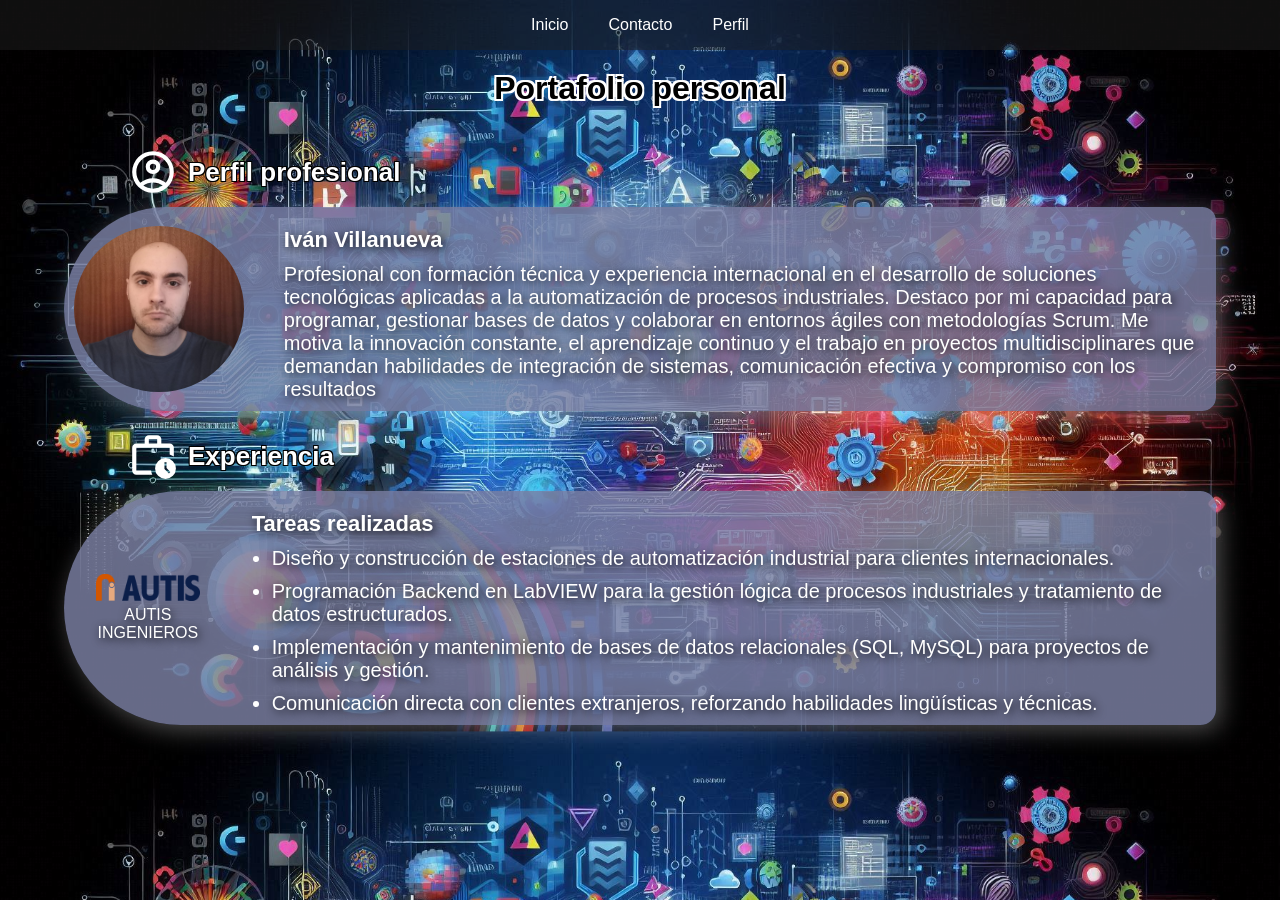
==== pages/profile.html @ 91939414 "Añadidos detalles iniciales y secciones de Perfil profesional y Experiencia" ====
<!DOCTYPE html>
<html lang="es">
<head>
	<meta charset="UTF-8">
	<meta name="viewport" content="width=device-width, initial-scale=1.0">
	<title>Portafolio de Ivan Villanueva</title>
	<link rel="stylesheet" type="text/css" href="../css/styles_profile.css">
</head>
<body>
	<header>
		<nav>
			<ul>
				<a href="#">Inicio</a>
				<a href="#">Contacto</a>
				<a href="#">Perfil</a
			</ul>
		</nav>
	</header>
	<h1>Portafolio personal</h1>
	<main>
		<div class="section_title">
			<img src="../img/profile_icon.svg" alt="" class="section_icon">
			<h2>Perfil profesional</h2>
		</div>

		<div class="profile">
			<img src="../img/Foto Ivan.jpeg" alt="">
			<div>
				<h3>Iván Villanueva</h3>
				<p>
					Profesional con formación técnica y experiencia internacional en 
					el desarrollo de soluciones tecnológicas aplicadas a la 
					automatización de procesos industriales. Destaco por mi 
					capacidad para programar, gestionar bases de datos y colaborar 
					en entornos ágiles con metodologías Scrum. Me motiva la 
					innovación constante, el aprendizaje continuo y el trabajo en 
					proyectos multidisciplinares que demandan habilidades de 
					integración de sistemas, comunicación efectiva y compromiso 
					con los resultados
				</p>
			</div>
		</div>
		<div class="section_title">
			<img src="../img/experience_icon.svg" alt="" class="section_icon">
			<h2>Experiencia</h2>
		</div>

		<div class="experience">
			<div>
				<img src="../img/autis_logo.png" alt="" class="autis_logo">
				<p>AUTIS INGENIEROS</p>	
			</div>

			<div>
				<h3>Tareas realizadas</h3>
				<ul>
					<li>
						Diseño y construcción de estaciones de automatización 
						industrial para clientes internacionales.
					</li>
					<li>
						Programación Backend en LabVIEW para la gestión lógica de 
						procesos industriales y tratamiento de datos estructurados.
					</li>
					<li>
						Implementación y mantenimiento de bases de datos 
						relacionales (SQL, MySQL) para proyectos de análisis y 
						gestión.
					</li>
					<li>
						Comunicación directa con clientes extranjeros, reforzando 
						habilidades lingüísticas y técnicas.
					</li>
				</ul>

			</div>

		</div>
		<!--
		<section>
			¿Que información adicional desea consultar?
			<select name="selector" id="selector">
				<option value="Experiencia">Experiencia laboral</option>
				<option value="Estudios">Estudios</option>
				<option value="Proyectos">Proyectos personales</option>
			</select>
		</section>
		-->
	</main>
	<footer></footer>
	
</body>
</html>
---- css/styles_profile.css ----
*{
	box-sizing: border-box;
	margin: 0;
	padding: 0;
}

body{
	font-family: sans-serif;
	display: flex;
	flex-direction: column;
	justify-content: center;
	background: url("../img/fondo_pantalla.jpeg");
	background-size: cover;
	color: white;
	text-shadow: 2px 2px 10px black;
}

.profile, .experience{
	background-color: rgba(125, 130, 165, 0.82);
	display: flex;
	width: 90%;
	margin: auto;
	border-radius: 20px;
	border-top-left-radius: 150px;
	border-bottom-left-radius: 150px;
	align-items: center;
	padding: 10px;
	box-shadow: rgba(255, 255, 255, 0.3) 5px 5px 25px;
}

h3 + p{
	font-size: 20px;
}

h3{
	margin: 10px 0;
	font-size: 22px;
}

.profile img{
	width: 15%;
	border-radius: 50%;
}

.profile div{
	margin-left: 40px;
}

h1{
	margin: 20px 0;
	text-align: center;
	color: black;
  	text-shadow: -2px -2px 0 white,
               2px -2px 0 white,
              -2px  2px 0 white,
               2px  2px 0 white;
}

h2{
	font-size: 26px;
  	text-shadow: -1px -1px 0 black,
       1px -1px 0 black,
      -1px  1px 0 black,
       1px  1px 0 black;
}

main{
	display: flex;
	flex-direction: column;
	justify-content: center;
}

nav ul{
	background-color: rgba(30,30,30,0.5);
	height: 50px;
	display: flex;
	align-items: center;
	justify-content: center;
}

nav ul a{
	text-decoration: none;
	text-shadow: none;
	margin: 0px 20px;
	color: white;
}

.autis_logo{
	width: 70%;
	margin: auto;
}

.section_icon{
	width: 50px;
}

.section_title{
	margin-bottom: 10px;
	margin-left: 10%;
    margin-top: 20px;
    display: flex;
    align-items: center;
    gap: 10px;
 }

 .experience div:first-child{
	display: flex;
	flex-direction: column;
	width: 15%;
	gap:5px;
	text-align: center;
	justify-content: center;
	margin-right: 30px;
}

.experience li{
	margin-left: 20px;
	font-size: 20px;
}

.experience ul{
	display: flex;
	flex-direction: column;
	gap: 10px;
}
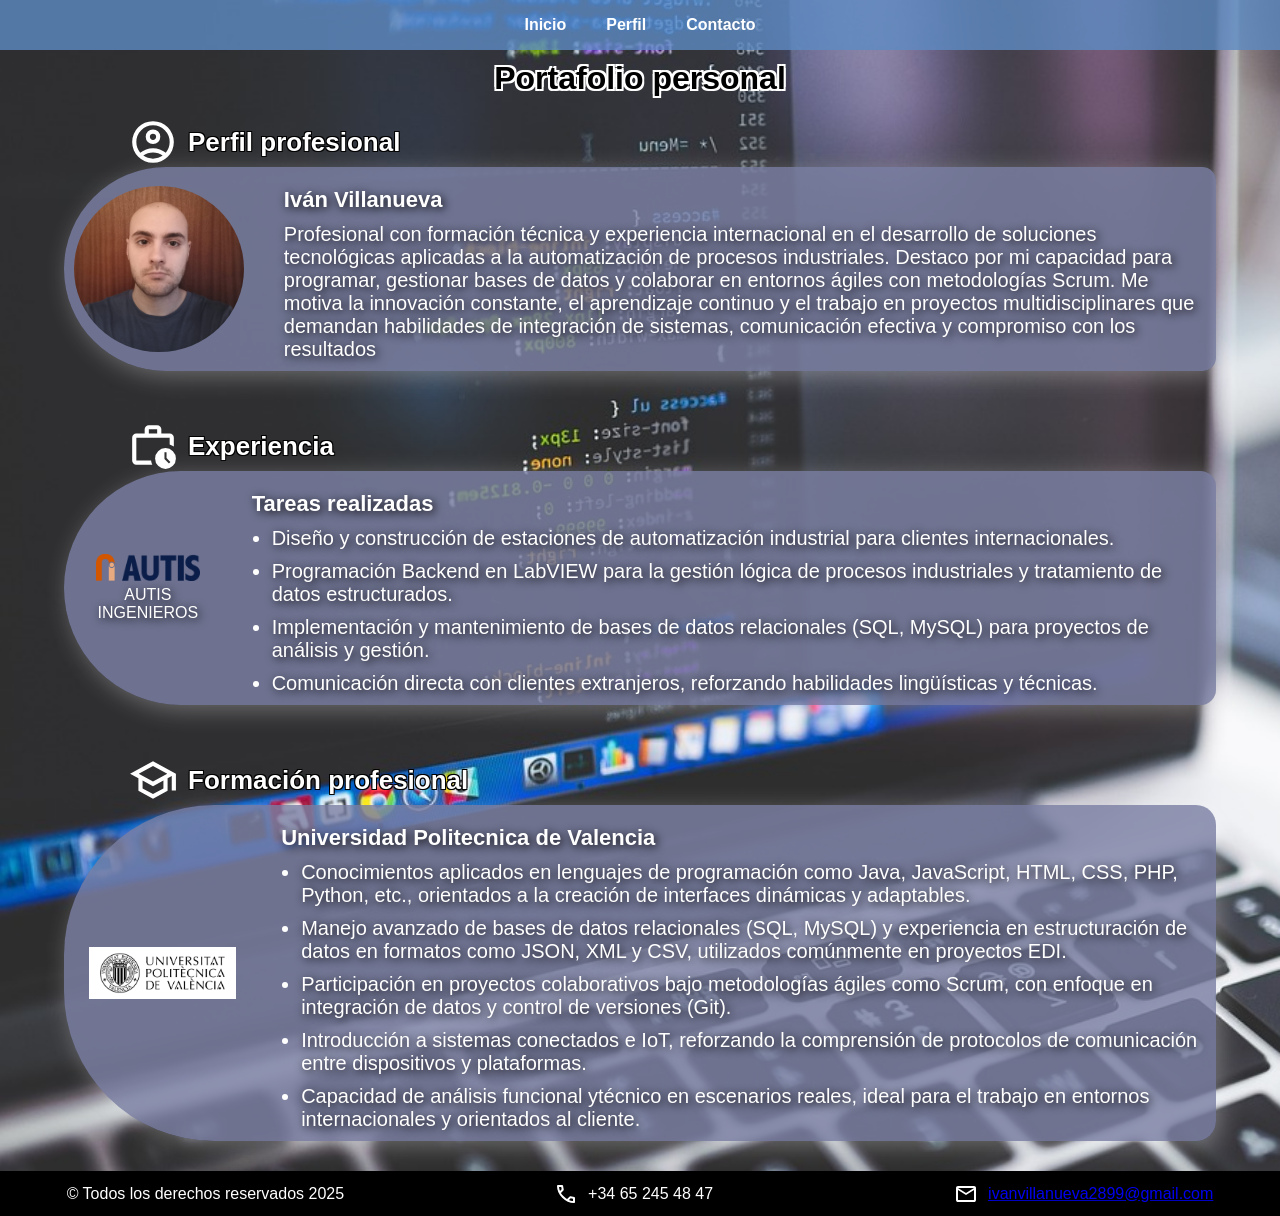
==== commit 10ca301e: "Añadida seccion de formacion, contenido del footer y modificacion general del diseño" ====
--- a/pages/profile.html
+++ b/pages/profile.html
@@ -10,9 +10,9 @@
 	<header>
 		<nav>
 			<ul>
-				<a href="#">Inicio</a>
+				<a href="../index.html">Inicio</a>
+				<a href="#">Perfil</a>
 				<a href="#">Contacto</a>
-				<a href="#">Perfil</a
 			</ul>
 		</nav>
 	</header>
@@ -76,6 +76,45 @@
 			</div>
 
 		</div>
+		<div class="section_title">
+			<img src="../img/studies_icon.svg" alt="" class="section_icon">
+			<h2>Formación profesional</h2>
+		</div>
+
+		<div class="studies">
+			<img src="../img/logo_UPV.jpg" alt="" class="logo_UPV">
+			<div>
+				<h3>Universidad Politecnica de Valencia</h3>
+				<ul>
+					<li>
+						Conocimientos aplicados en lenguajes de programación como 
+						Java, JavaScript, HTML, CSS, PHP, Python, etc., orientados a la 
+						creación de interfaces dinámicas y adaptables.
+					</li>
+					<li>
+						Manejo avanzado de bases de datos relacionales (SQL, 
+						MySQL) y experiencia en estructuración de datos en formatos 
+						como JSON, XML y CSV, utilizados comúnmente en proyectos 
+						EDI.
+					</li>
+					<li>
+						Participación en proyectos colaborativos bajo metodologías 
+						ágiles como Scrum, con enfoque en integración de datos y 
+						control de versiones (Git).
+					</li>
+					<li>
+						Introducción a sistemas conectados e IoT, reforzando la 
+						comprensión de protocolos de comunicación entre 
+						dispositivos y plataformas.
+					</li>
+					<li>
+						Capacidad de análisis funcional ytécnico en escenarios reales, 
+						ideal para el trabajo en entornos internacionales y orientados 
+						al cliente.	
+					</li>
+				</ul>
+			</div>
+		</div>
 		<!--
 		<section>
 			¿Que información adicional desea consultar?
@@ -87,7 +126,18 @@
 		</section>
 		-->
 	</main>
-	<footer></footer>
+	<footer>
+		© Todos los derechos reservados 2025
+		<div>
+			<img src="../img/call_icon.svg" alt="phone icon" class="footer_image">
+			+34 65 245 48 47	
+		</div>
+		<div>
+			<img src="../img/mail_icon.svg" alt="" class="footer_image">
+			<a href="mailto:ivanvillanueva2899@gmail.com">ivanvillanueva2899@gmail.com</a>
+		</div>
+
+	</footer>
 	
 </body>
 </html>
--- a/css/styles_profile.css
+++ b/css/styles_profile.css
@@ -1,21 +1,21 @@
 *{
+	padding: 0;
+	margin: 0;
 	box-sizing: border-box;
-	margin: 0;
-	padding: 0;
+	font-family: sans-serif;
 }
 
 body{
-	font-family: sans-serif;
 	display: flex;
 	flex-direction: column;
 	justify-content: center;
-	background: url("../img/fondo_pantalla.jpeg");
+	background: url("../img/fondo_pantalla5.jpg");
 	background-size: cover;
 	color: white;
 	text-shadow: 2px 2px 10px black;
 }
 
-.profile, .experience{
+.profile, .experience, .studies{
 	background-color: rgba(125, 130, 165, 0.82);
 	display: flex;
 	width: 90%;
@@ -26,6 +26,7 @@
 	align-items: center;
 	padding: 10px;
 	box-shadow: rgba(255, 255, 255, 0.3) 5px 5px 25px;
+	margin-bottom: 30px;
 }
 
 h3 + p{
@@ -47,7 +48,7 @@
 }
 
 h1{
-	margin: 20px 0;
+	margin: 60px 0 0 0;
 	text-align: center;
 	color: black;
   	text-shadow: -2px -2px 0 white,
@@ -70,8 +71,17 @@
 	justify-content: center;
 }
 
+header{
+	height: 50px;
+	position: fixed;
+	top: 0;
+	width: 100%;
+	background-color: rgba(94, 139, 196, .8);
+	margin-bottom: 50px;
+}
+
 nav ul{
-	background-color: rgba(30,30,30,0.5);
+
 	height: 50px;
 	display: flex;
 	align-items: center;
@@ -83,6 +93,7 @@
 	text-shadow: none;
 	margin: 0px 20px;
 	color: white;
+	font-weight: bold;
 }
 
 .autis_logo{
@@ -95,7 +106,7 @@
 }
 
 .section_title{
-	margin-bottom: 10px;
+	margin-bottom: 0;
 	margin-left: 10%;
     margin-top: 20px;
     display: flex;
@@ -123,3 +134,43 @@
 	flex-direction: column;
 	gap: 10px;
 }
+
+.logo_UPV{
+	width: 13%;
+	margin: 0 15px;
+}
+
+.studies li{
+	font-size: 20px;
+	margin-left: 20px;
+}
+
+.studies div{
+	margin-left: 30px;
+}
+
+.studies ul{
+	display: flex;
+	flex-direction: column;
+	gap: 10px;
+}
+
+footer{
+	background-color: rgba(0,0,0, 1);
+	display: flex;
+	justify-content: center;
+	align-items: center;
+	gap: 200px;
+	height: 5vh;
+}
+
+footer div{
+	display: flex;
+	align-items: center;
+	min-width: 200px;
+}
+
+.footer_image{
+	height: : 10%;
+	margin: 0 10px;
+}
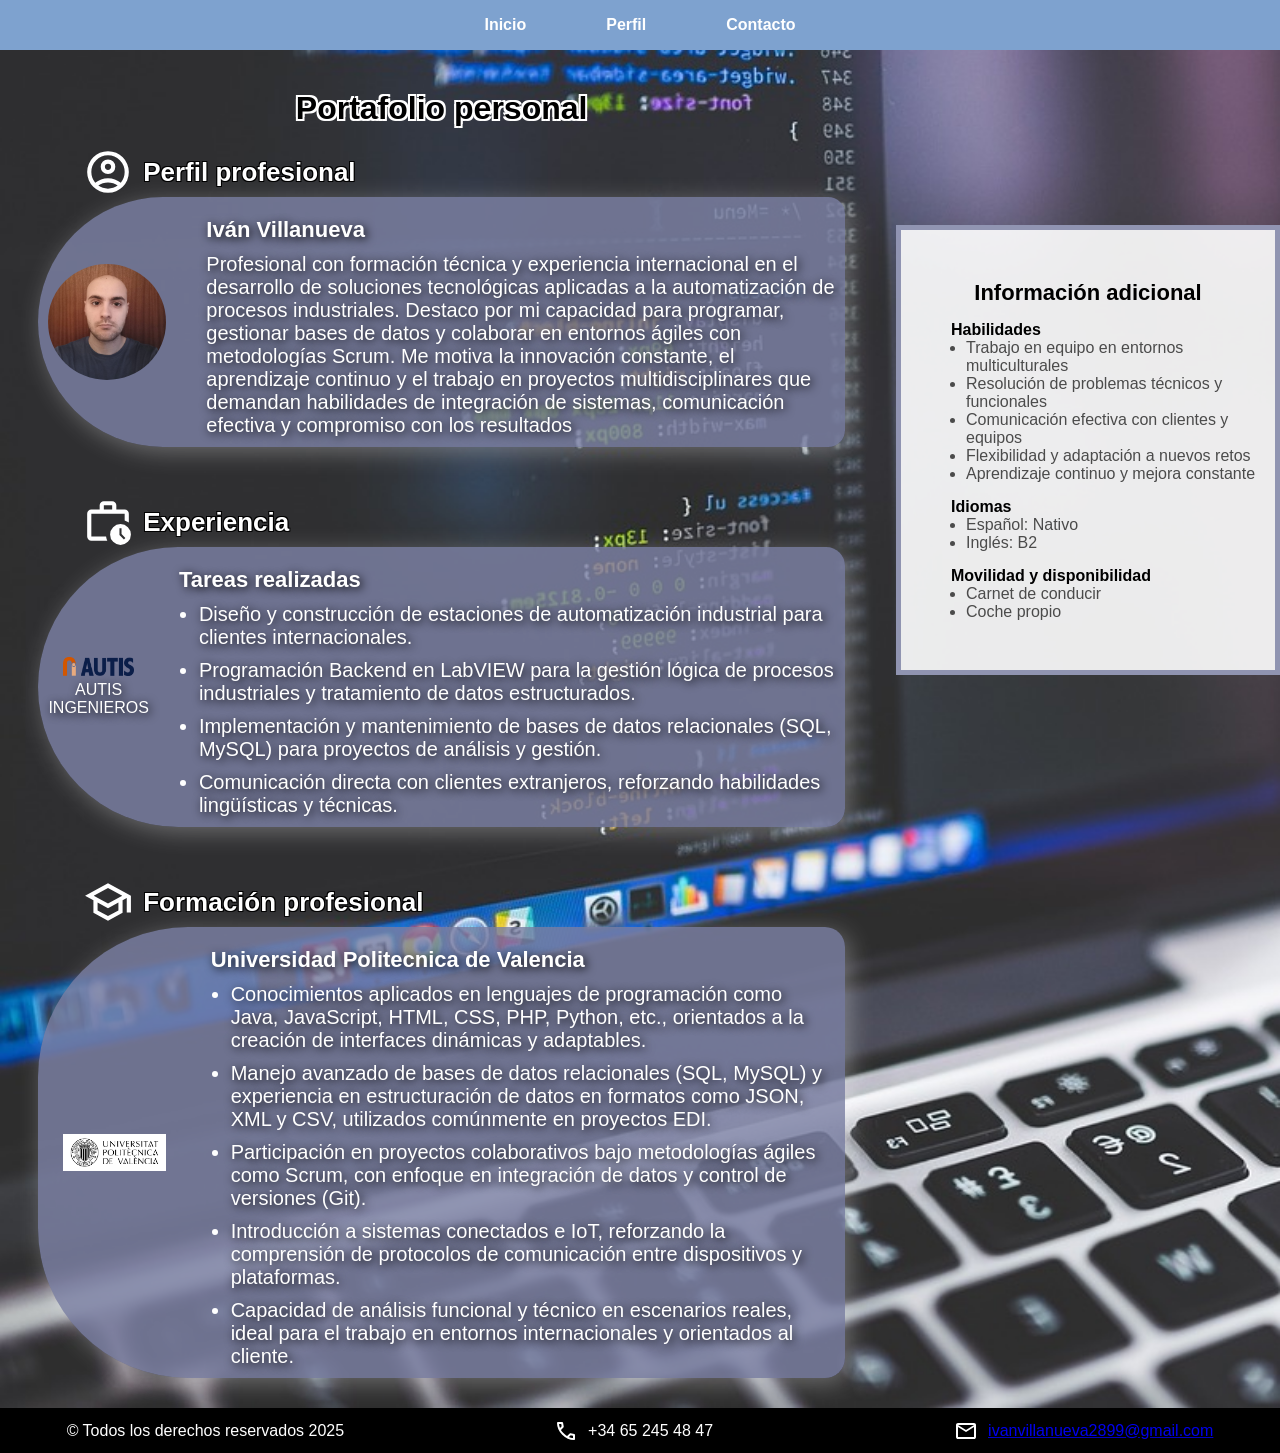
==== commit 64fbcf9a: "Añadido aside con informacion adicional" ====
--- a/pages/profile.html
+++ b/pages/profile.html
@@ -10,36 +10,46 @@
 	<header>
 		<nav>
 			<ul>
-				<a href="../index.html">Inicio</a>
-				<a href="#">Perfil</a>
-				<a href="#">Contacto</a>
+				<li>
+					<a href="../index.html">Inicio</a>
+				</li>
+				<li>
+					<a href="#">Perfil</a>
+				</li>
+				<li>
+					<a href="#">Contacto</a>
+				</li>
 			</ul>
 		</nav>
 	</header>
-	<h1>Portafolio personal</h1>
+	<div class="main-frame">
 	<main>
-		<div class="section_title">
-			<img src="../img/profile_icon.svg" alt="" class="section_icon">
-			<h2>Perfil profesional</h2>
-		</div>
+		<h1>Portafolio personal</h1>
+		<section>
+			<div class="section_title">
+				<img src="../img/profile_icon.svg" alt="" class="section_icon">
+				<h2>Perfil profesional</h2>
+			</div>
 
-		<div class="profile">
-			<img src="../img/Foto Ivan.jpeg" alt="">
-			<div>
-				<h3>Iván Villanueva</h3>
-				<p>
-					Profesional con formación técnica y experiencia internacional en 
-					el desarrollo de soluciones tecnológicas aplicadas a la 
-					automatización de procesos industriales. Destaco por mi 
-					capacidad para programar, gestionar bases de datos y colaborar 
-					en entornos ágiles con metodologías Scrum. Me motiva la 
-					innovación constante, el aprendizaje continuo y el trabajo en 
-					proyectos multidisciplinares que demandan habilidades de 
-					integración de sistemas, comunicación efectiva y compromiso 
-					con los resultados
-				</p>
+			<div class="profile">
+				<img src="../img/Foto Ivan.jpeg" alt="">
+				<div>
+					<h3>Iván Villanueva</h3>
+					<p>
+						Profesional con formación técnica y experiencia internacional en 
+						el desarrollo de soluciones tecnológicas aplicadas a la 
+						automatización de procesos industriales. Destaco por mi 
+						capacidad para programar, gestionar bases de datos y colaborar 
+						en entornos ágiles con metodologías Scrum. Me motiva la 
+						innovación constante, el aprendizaje continuo y el trabajo en 
+						proyectos multidisciplinares que demandan habilidades de 
+						integración de sistemas, comunicación efectiva y compromiso 
+						con los resultados
+					</p>
+				</div>
 			</div>
-		</div>
+		</section>
+		
 		<div class="section_title">
 			<img src="../img/experience_icon.svg" alt="" class="section_icon">
 			<h2>Experiencia</h2>
@@ -108,7 +118,7 @@
 						dispositivos y plataformas.
 					</li>
 					<li>
-						Capacidad de análisis funcional ytécnico en escenarios reales, 
+						Capacidad de análisis funcional y técnico en escenarios reales, 
 						ideal para el trabajo en entornos internacionales y orientados 
 						al cliente.	
 					</li>
@@ -126,6 +136,28 @@
 		</section>
 		-->
 	</main>
+	<aside>
+		<h3>Información adicional</h3>
+		<h4>Habilidades</h4>
+		<ul>
+			<li>Trabajo en equipo en entornos multiculturales</li>
+			<li>Resolución de problemas técnicos y funcionales</li>
+			<li>Comunicación efectiva con clientes y equipos</li>
+			<li>Flexibilidad y adaptación a nuevos retos</li>
+			<li>Aprendizaje continuo y mejora constante</li>
+		</ul>
+		<h4>Idiomas</h4>
+		<ul>
+			<li>Español: Nativo</li>
+			<li>Inglés: B2</li>
+		</ul>
+		<h4>Movilidad y disponibilidad</h4>
+		<ul>
+			<li>Carnet de conducir</li>
+			<li>Coche propio</li>
+		</ul>
+	</aside>
+	</div>
 	<footer>
 		© Todos los derechos reservados 2025
 		<div>
--- a/css/styles_profile.css
+++ b/css/styles_profile.css
@@ -9,10 +9,11 @@
 	display: flex;
 	flex-direction: column;
 	justify-content: center;
-	background: url("../img/fondo_pantalla5.jpg");
-	background-size: cover;
+	
+	
 	color: white;
 	text-shadow: 2px 2px 10px black;
+	height: 100%;
 }
 
 .profile, .experience, .studies{
@@ -48,7 +49,7 @@
 }
 
 h1{
-	margin: 60px 0 0 0;
+	margin: 40px 0 0 0;
 	text-align: center;
 	color: black;
   	text-shadow: -2px -2px 0 white,
@@ -68,12 +69,16 @@
 main{
 	display: flex;
 	flex-direction: column;
-	justify-content: center;
+	justify-content: flex-start;
+	left: -15.5%;
+	width: 70%;
+	position: relative;
 }
 
 header{
 	height: 50px;
 	position: fixed;
+	z-index: 10;
 	top: 0;
 	width: 100%;
 	background-color: rgba(94, 139, 196, .8);
@@ -81,11 +86,23 @@
 }
 
 nav ul{
-
 	height: 50px;
 	display: flex;
 	align-items: center;
 	justify-content: center;
+}
+
+nav li:hover{
+	background-color: rgba(94, 139, 255, .8);
+	transition: background-color .8s;
+}
+
+nav li{
+	list-style: none;
+	height: 100%;
+	display: flex;
+	align-items: center;
+	padding: 0 20px;
 }
 
 nav ul a{
@@ -162,6 +179,8 @@
 	align-items: center;
 	gap: 200px;
 	height: 5vh;
+	position: relative;
+	z-index: 10;
 }
 
 footer div{
@@ -171,6 +190,50 @@
 }
 
 .footer_image{
-	height: : 10%;
+	height: 10%;
 	margin: 0 10px;
+}
+
+.main-frame{
+	display: flex;
+	justify-content: center;
+	height: 100%;
+	background: url("../img/fondo_pantalla5.jpg");
+	background-size: cover;
+	margin-top: 50px;
+}
+
+aside{
+	display: flex;
+	flex-direction: column;
+	justify-content: center;
+	width: 30%;
+	height: 50vh;
+	top: 25%;
+	background-color: rgba(255,255,255,.9);
+	position: fixed;
+	right: 0;
+	text-shadow: none;
+	border: 5px solid rgba(125, 130, 165, 0.82);
+}
+
+h4, aside h3{
+	color: black;
+	text-shadow: none;
+	margin-top: 15px;
+}
+
+aside h3{
+	margin-bottom: 0;
+	margin-top: 0;
+	text-align: center;
+}
+
+h4, aside ul{
+	margin-left: 50px;
+}
+
+aside li{
+	color: rgba(75,75,75);
+	margin-left: 15px;
 }
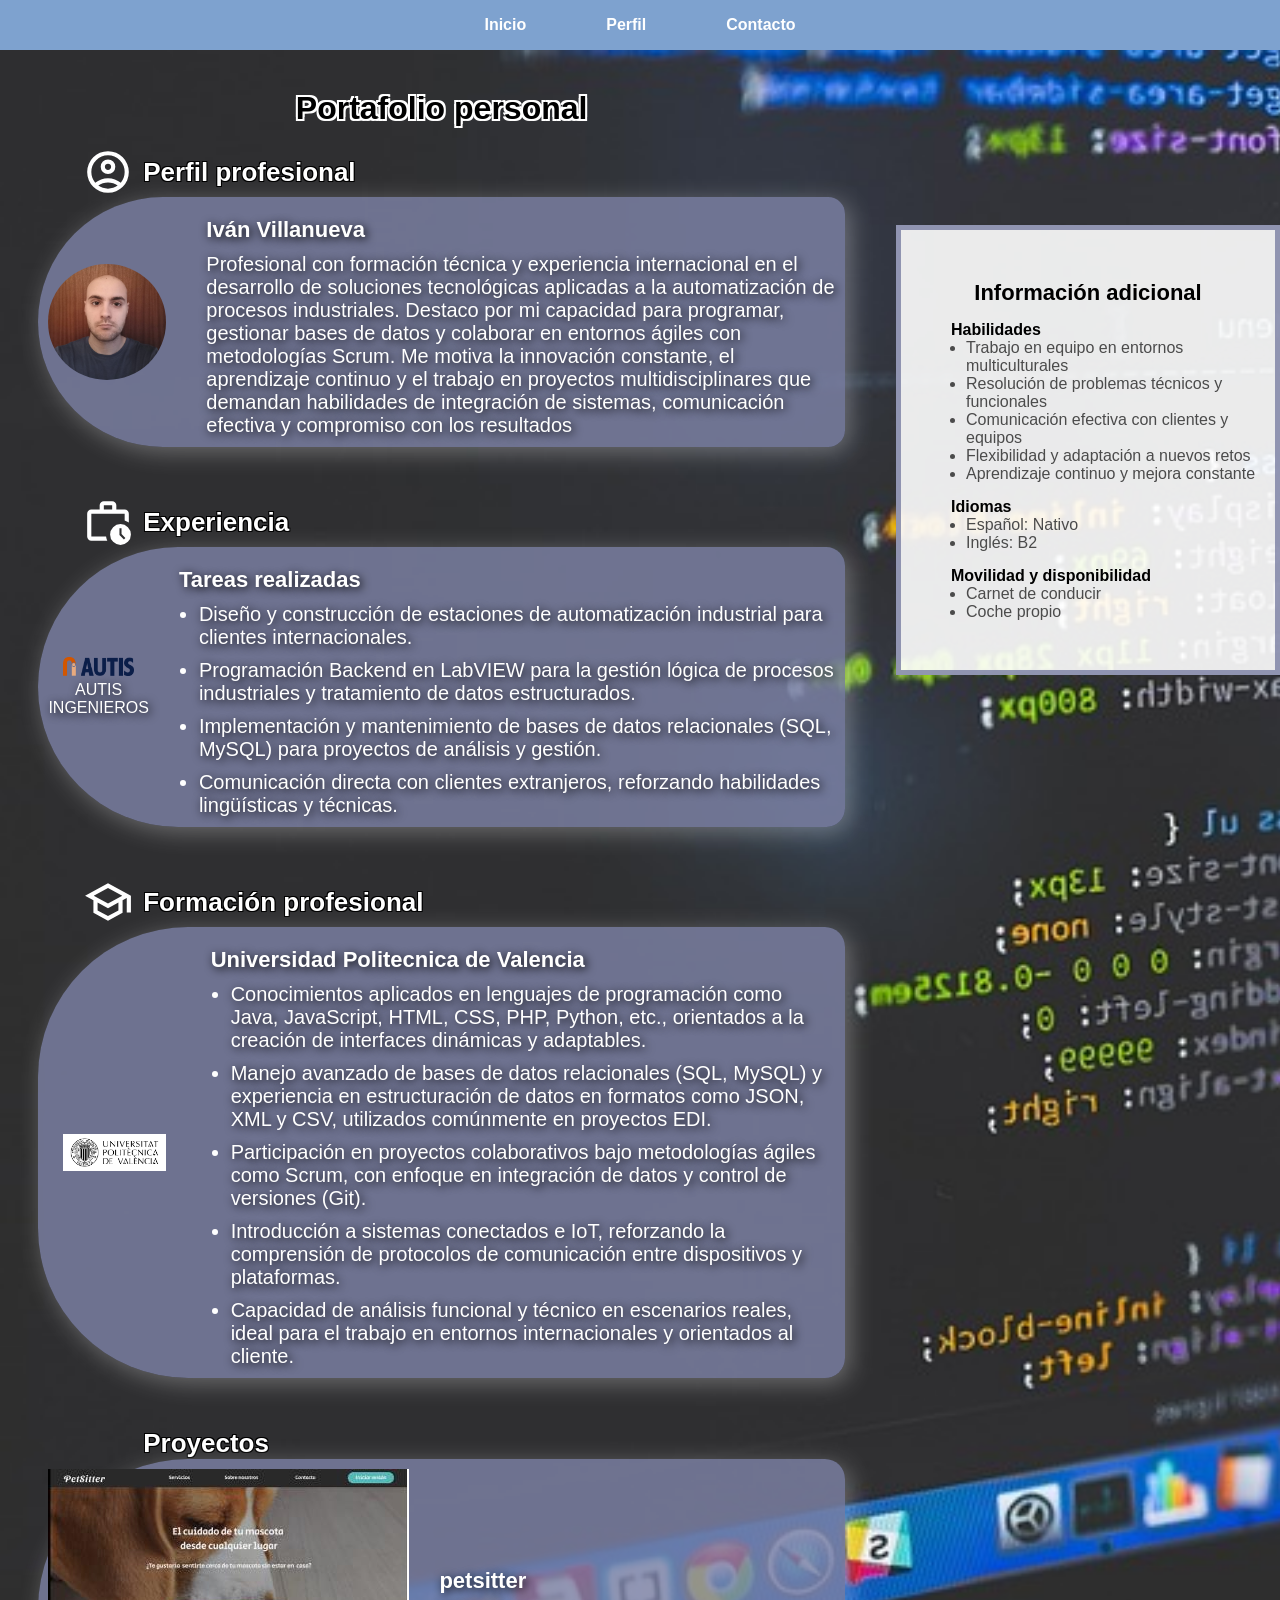
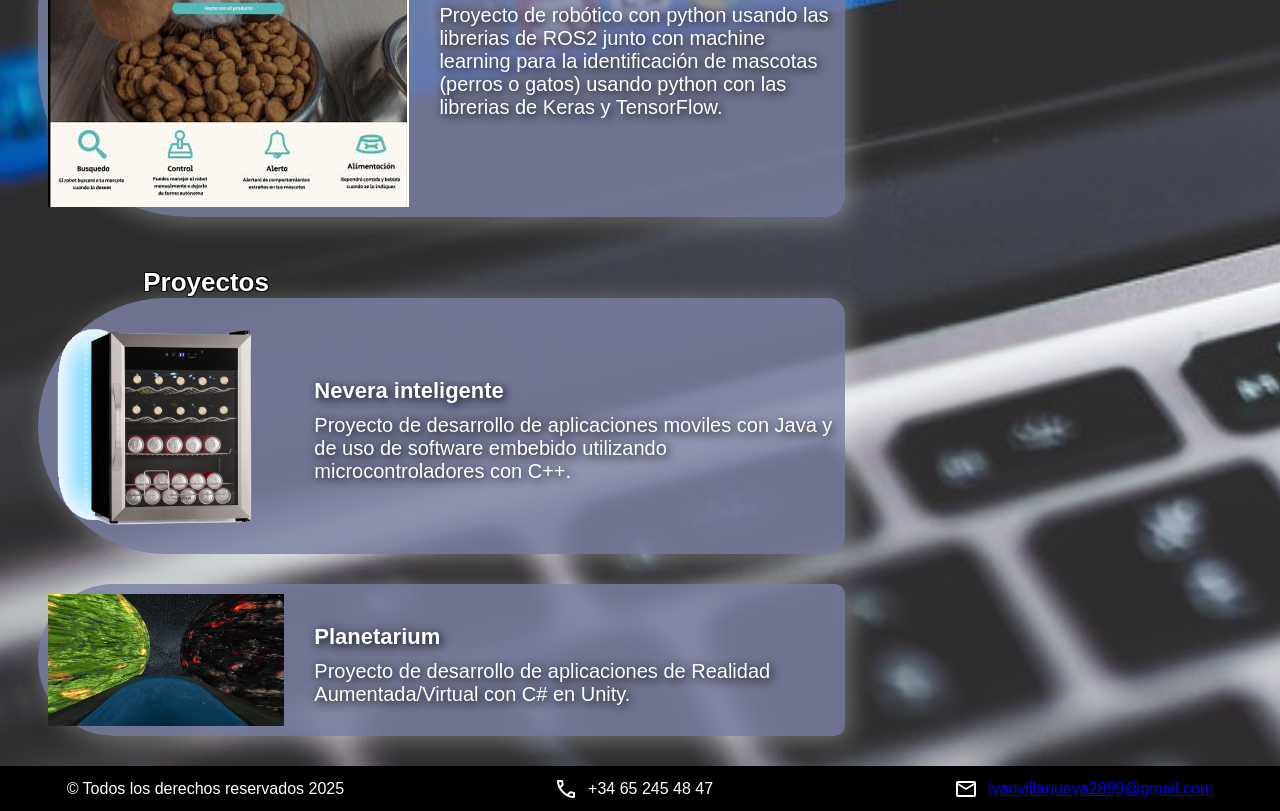
==== commit e3eae7a0: "Añadidos primeros proyectos al portafolio" ====
--- a/pages/profile.html
+++ b/pages/profile.html
@@ -125,16 +125,44 @@
 				</ul>
 			</div>
 		</div>
-		<!--
-		<section>
-			¿Que información adicional desea consultar?
-			<select name="selector" id="selector">
-				<option value="Experiencia">Experiencia laboral</option>
-				<option value="Estudios">Estudios</option>
-				<option value="Proyectos">Proyectos personales</option>
-			</select>
-		</section>
-		-->
+		<div class="section_title">
+			<img src="" alt="" class="section_icon">
+			<h2>Proyectos</h2>
+		</div>
+
+		<div class="studies">
+			<img src="../img/landing_page_petsitter.PNG" alt="" class="landingPagePetsitter">
+			<div>
+				<h3>petsitter</h3>
+				<p>Proyecto de robótico con python usando las librerias de ROS2 junto con machine learning para la identificación de
+					mascotas (perros o gatos) usando python con las librerias de Keras y TensorFlow.
+				</p>
+			</div>
+		</div>
+		<div class="section_title">
+			<img src="" alt="" class="section_icon">
+			<h2>Proyectos</h2>
+		</div>
+
+		<div class="studies">
+			<img src="../img/nevera inteligente.png" alt="" class="img_nevera">
+			<div>
+				<h3>Nevera inteligente</h3>
+				<p>Proyecto de desarrollo de aplicaciones moviles con Java y de uso de software embebido utilizando microcontroladores
+					con C++.
+				</p>
+			</div>
+		</div>
+
+		<div class="studies">
+			<img src="../img/planetarium.PNG" alt="" class="img_nevera">
+			<div>
+				<h3>Planetarium</h3>
+				<p>Proyecto de desarrollo de aplicaciones de Realidad Aumentada/Virtual con C# en Unity.
+				</p>
+			</div>
+		</div>
+
 	</main>
 	<aside>
 		<h3>Información adicional</h3>
--- a/css/styles_profile.css
+++ b/css/styles_profile.css
@@ -236,4 +236,8 @@
 aside li{
 	color: rgba(75,75,75);
 	margin-left: 15px;
+}
+
+.img_nevera{
+	width: 30%;
 }
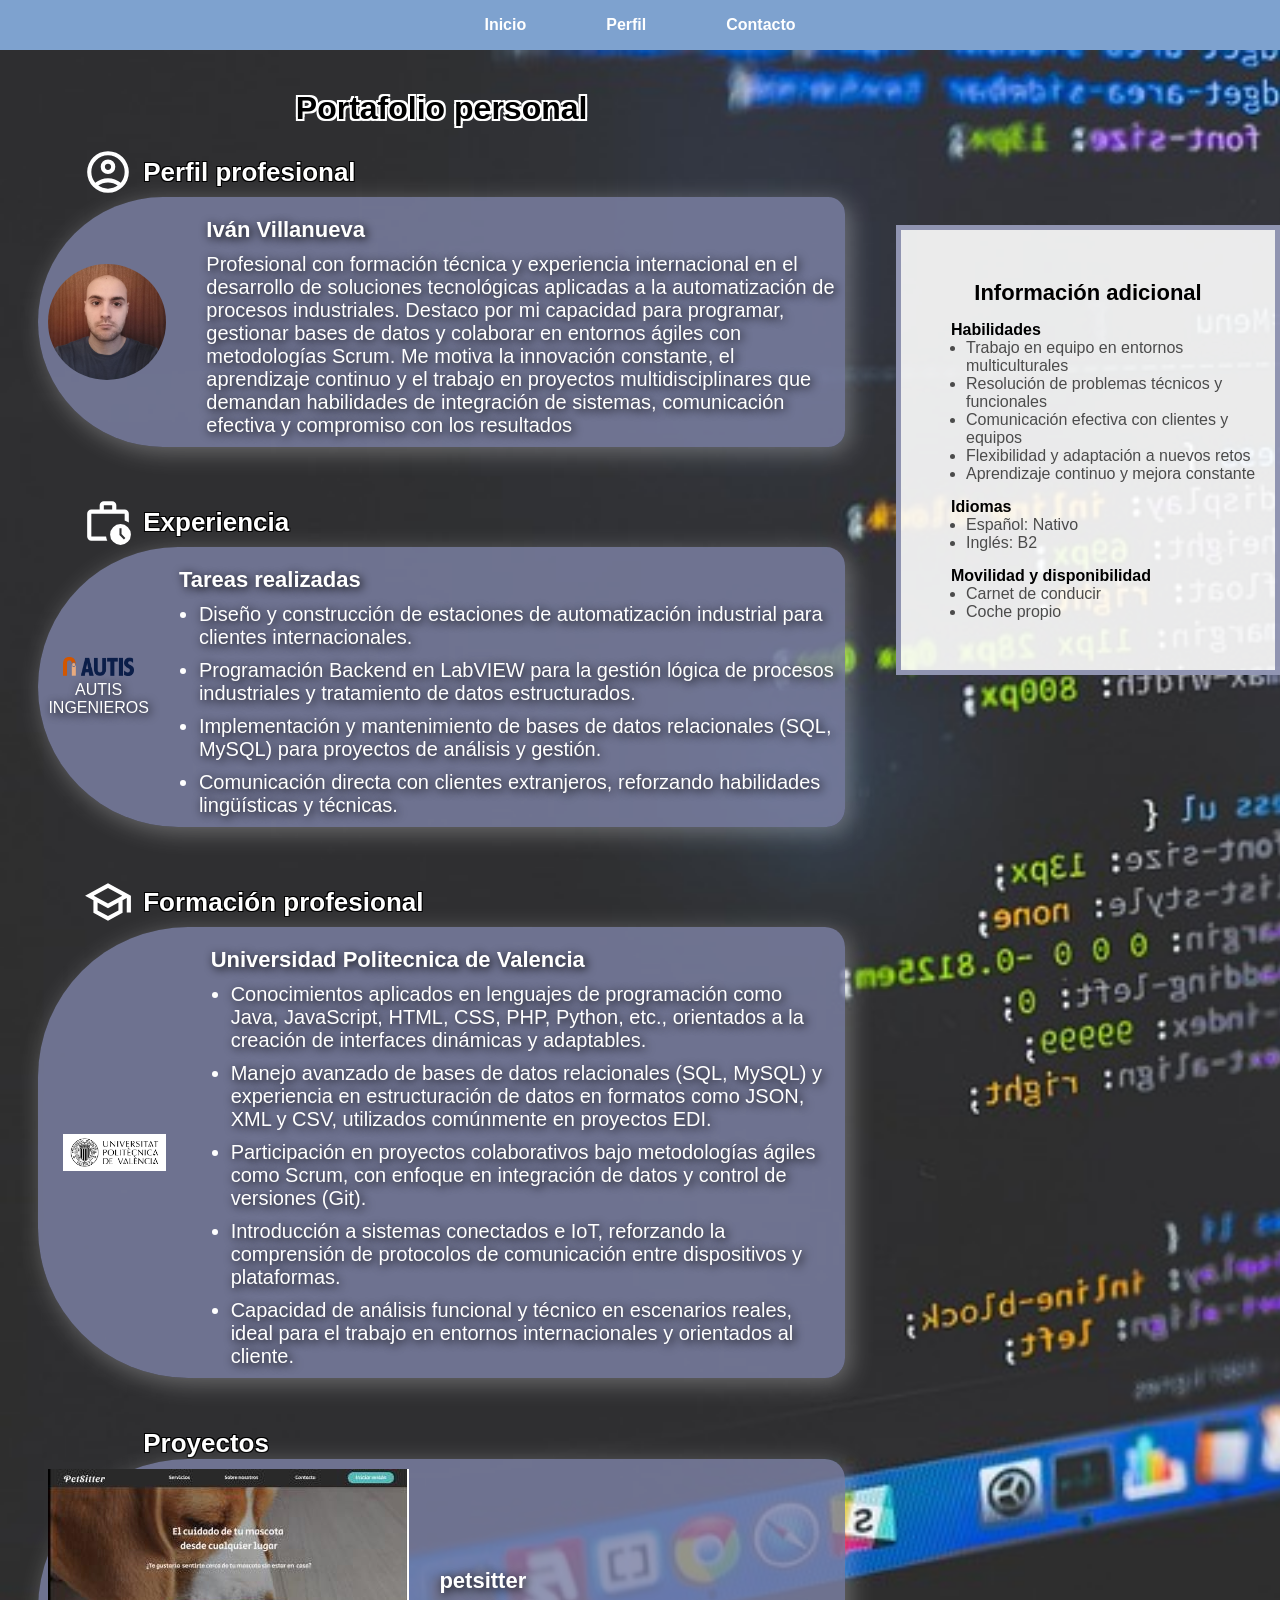
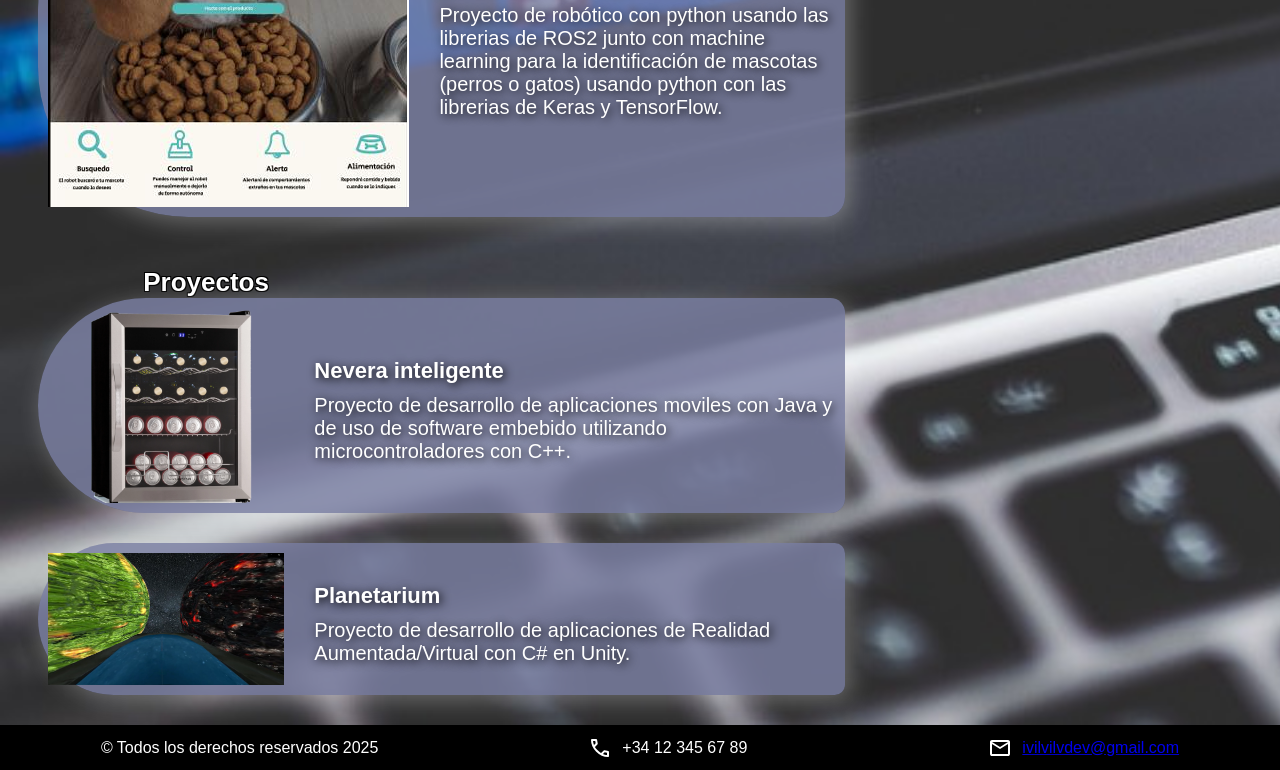
==== commit 5a200984: "Retoques de los primeros proyectos del portafolio" ====
--- a/pages/profile.html
+++ b/pages/profile.html
@@ -190,11 +190,11 @@
 		© Todos los derechos reservados 2025
 		<div>
 			<img src="../img/call_icon.svg" alt="phone icon" class="footer_image">
-			+34 65 245 48 47	
+			+34 12 345 67 89	
 		</div>
 		<div>
 			<img src="../img/mail_icon.svg" alt="" class="footer_image">
-			<a href="mailto:ivanvillanueva2899@gmail.com">ivanvillanueva2899@gmail.com</a>
+			<a href="mailto:ivanvillanueva2899@gmail.com">ivilvilvdev@gmail.com</a>
 		</div>
 
 	</footer>
--- a/css/styles_profile.css
+++ b/css/styles_profile.css
@@ -240,4 +240,57 @@
 
 .img_nevera{
 	width: 30%;
-}+}
+
+.projects{
+	display: flex;
+	flex-direction: column;
+	width: 60%;
+	margin: auto;
+	border-radius: 20px;
+	align-items: center;
+	padding: 10px;
+	box-shadow: rgba(255, 255, 255, 0.3) 5px 5px 25px;
+	margin-bottom: 30px;
+	background-color: rgba(209, 143, 108, 0.82);
+}
+
+.projects div{
+	flex-direction: column;
+}
+
+.projects p{
+	width: 80%;
+	margin-top: 1em;
+}
+
+.projects ul{
+	list-style: none;
+	display: flex;
+	gap: 1em;
+	margin: 0;
+	padding: 0;
+
+}
+
+.projects li{
+	border-radius: 20px;
+	padding: 10px;
+}
+
+.red{
+	background-color: red;
+}
+
+.blue{
+	background-color: blue;
+}
+
+.green{
+	background-color: green;
+}
+
+h5{
+	margin-top: 2em;
+	margin-bottom: 0.5em;
+}
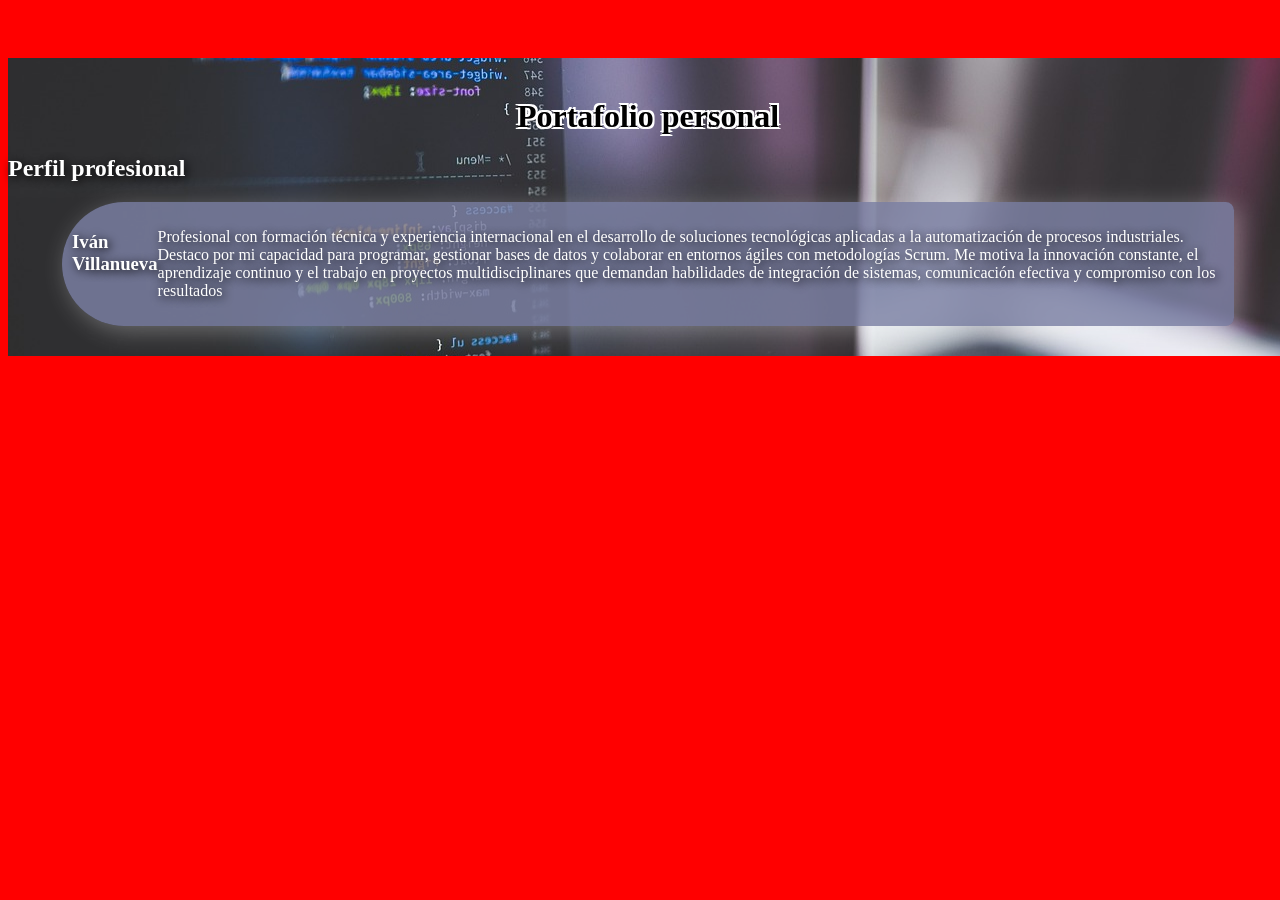
==== commit febbc28e: "Añadido proyecto Pumpkin y mejora del diseño responsive de las tarjetas de los proyectos" ====
--- a/pages/profile.html
+++ b/pages/profile.html
@@ -4,35 +4,19 @@
 	<meta charset="UTF-8">
 	<meta name="viewport" content="width=device-width, initial-scale=1.0">
 	<title>Portafolio de Ivan Villanueva</title>
-	<link rel="stylesheet" type="text/css" href="../css/styles_profile.css">
+	<link rel="stylesheet" type="text/css" href="../css/styles_responsive.css">
 </head>
 <body>
-	<header>
-		<nav>
-			<ul>
-				<li>
-					<a href="../index.html">Inicio</a>
-				</li>
-				<li>
-					<a href="#">Perfil</a>
-				</li>
-				<li>
-					<a href="#">Contacto</a>
-				</li>
-			</ul>
-		</nav>
-	</header>
-	<div class="main-frame">
 	<main>
 		<h1>Portafolio personal</h1>
 		<section>
 			<div class="section_title">
-				<img src="../img/profile_icon.svg" alt="" class="section_icon">
+				<img src="img/profile_icon.svg" alt="" class="section_icon">
 				<h2>Perfil profesional</h2>
 			</div>
 
 			<div class="profile">
-				<img src="../img/Foto Ivan.jpeg" alt="">
+				<img src="img/Foto Ivan.jpeg" alt="">
 				<div>
 					<h3>Iván Villanueva</h3>
 					<p>
@@ -49,155 +33,8 @@
 				</div>
 			</div>
 		</section>
-		
-		<div class="section_title">
-			<img src="../img/experience_icon.svg" alt="" class="section_icon">
-			<h2>Experiencia</h2>
-		</div>
+	</main>
 
-		<div class="experience">
-			<div>
-				<img src="../img/autis_logo.png" alt="" class="autis_logo">
-				<p>AUTIS INGENIEROS</p>	
-			</div>
-
-			<div>
-				<h3>Tareas realizadas</h3>
-				<ul>
-					<li>
-						Diseño y construcción de estaciones de automatización 
-						industrial para clientes internacionales.
-					</li>
-					<li>
-						Programación Backend en LabVIEW para la gestión lógica de 
-						procesos industriales y tratamiento de datos estructurados.
-					</li>
-					<li>
-						Implementación y mantenimiento de bases de datos 
-						relacionales (SQL, MySQL) para proyectos de análisis y 
-						gestión.
-					</li>
-					<li>
-						Comunicación directa con clientes extranjeros, reforzando 
-						habilidades lingüísticas y técnicas.
-					</li>
-				</ul>
-
-			</div>
-
-		</div>
-		<div class="section_title">
-			<img src="../img/studies_icon.svg" alt="" class="section_icon">
-			<h2>Formación profesional</h2>
-		</div>
-
-		<div class="studies">
-			<img src="../img/logo_UPV.jpg" alt="" class="logo_UPV">
-			<div>
-				<h3>Universidad Politecnica de Valencia</h3>
-				<ul>
-					<li>
-						Conocimientos aplicados en lenguajes de programación como 
-						Java, JavaScript, HTML, CSS, PHP, Python, etc., orientados a la 
-						creación de interfaces dinámicas y adaptables.
-					</li>
-					<li>
-						Manejo avanzado de bases de datos relacionales (SQL, 
-						MySQL) y experiencia en estructuración de datos en formatos 
-						como JSON, XML y CSV, utilizados comúnmente en proyectos 
-						EDI.
-					</li>
-					<li>
-						Participación en proyectos colaborativos bajo metodologías 
-						ágiles como Scrum, con enfoque en integración de datos y 
-						control de versiones (Git).
-					</li>
-					<li>
-						Introducción a sistemas conectados e IoT, reforzando la 
-						comprensión de protocolos de comunicación entre 
-						dispositivos y plataformas.
-					</li>
-					<li>
-						Capacidad de análisis funcional y técnico en escenarios reales, 
-						ideal para el trabajo en entornos internacionales y orientados 
-						al cliente.	
-					</li>
-				</ul>
-			</div>
-		</div>
-		<div class="section_title">
-			<img src="" alt="" class="section_icon">
-			<h2>Proyectos</h2>
-		</div>
-
-		<div class="studies">
-			<img src="../img/landing_page_petsitter.PNG" alt="" class="landingPagePetsitter">
-			<div>
-				<h3>petsitter</h3>
-				<p>Proyecto de robótico con python usando las librerias de ROS2 junto con machine learning para la identificación de
-					mascotas (perros o gatos) usando python con las librerias de Keras y TensorFlow.
-				</p>
-			</div>
-		</div>
-		<div class="section_title">
-			<img src="" alt="" class="section_icon">
-			<h2>Proyectos</h2>
-		</div>
-
-		<div class="studies">
-			<img src="../img/nevera inteligente.png" alt="" class="img_nevera">
-			<div>
-				<h3>Nevera inteligente</h3>
-				<p>Proyecto de desarrollo de aplicaciones moviles con Java y de uso de software embebido utilizando microcontroladores
-					con C++.
-				</p>
-			</div>
-		</div>
-
-		<div class="studies">
-			<img src="../img/planetarium.PNG" alt="" class="img_nevera">
-			<div>
-				<h3>Planetarium</h3>
-				<p>Proyecto de desarrollo de aplicaciones de Realidad Aumentada/Virtual con C# en Unity.
-				</p>
-			</div>
-		</div>
-
-	</main>
-	<aside>
-		<h3>Información adicional</h3>
-		<h4>Habilidades</h4>
-		<ul>
-			<li>Trabajo en equipo en entornos multiculturales</li>
-			<li>Resolución de problemas técnicos y funcionales</li>
-			<li>Comunicación efectiva con clientes y equipos</li>
-			<li>Flexibilidad y adaptación a nuevos retos</li>
-			<li>Aprendizaje continuo y mejora constante</li>
-		</ul>
-		<h4>Idiomas</h4>
-		<ul>
-			<li>Español: Nativo</li>
-			<li>Inglés: B2</li>
-		</ul>
-		<h4>Movilidad y disponibilidad</h4>
-		<ul>
-			<li>Carnet de conducir</li>
-			<li>Coche propio</li>
-		</ul>
-	</aside>
-	</div>
-	<footer>
-		© Todos los derechos reservados 2025
-		<div>
-			<img src="../img/call_icon.svg" alt="phone icon" class="footer_image">
-			+34 12 345 67 89	
-		</div>
-		<div>
-			<img src="../img/mail_icon.svg" alt="" class="footer_image">
-			<a href="mailto:ivanvillanueva2899@gmail.com">ivilvilvdev@gmail.com</a>
-		</div>
-
-	</footer>
+</body>
 	
-</body>
 </html>
--- a/css/styles_responsive.css
+++ b/css/styles_responsive.css
@@ -0,0 +1,54 @@
+*{
+	padding: none;
+	margin: none;
+}
+
+body{
+	background-color: red;
+	display: flex;
+	flex-direction: column;
+	justify-content: center;
+	color: white;
+	text-shadow: 2px 2px 10px black;
+	height: 100%;
+	width: 100%;
+}
+
+div{
+	display: flex;
+	margin: auto;
+}
+
+h1{
+	margin: 40px 0 0 0;
+	text-align: center;
+	color: black;
+	text-shadow: -2px -2px 0 white,
+    2px -2px 0 white,
+	-2px  2px 0 white,
+    2px  2px 0 white;
+}
+
+main{
+	display: flex;
+	flex-direction: column;
+	justify-content: center;
+	width: 100%;
+	background: url("../img/fondo_pantalla5.jpg");
+	background-size: cover;
+	margin-top: 50px;
+}
+
+.profile{
+	background-color: rgba(125, 130, 165, 0.82);
+	display: flex;
+	width: 90%;
+	margin: auto;
+	border-radius: 20px;
+	border-top-left-radius: 150px;
+	border-bottom-left-radius: 150px;
+	align-items: center;
+	padding: 10px;
+	box-shadow: rgba(255, 255, 255, 0.3) 5px 5px 25px;
+	margin-bottom: 30px;
+}
